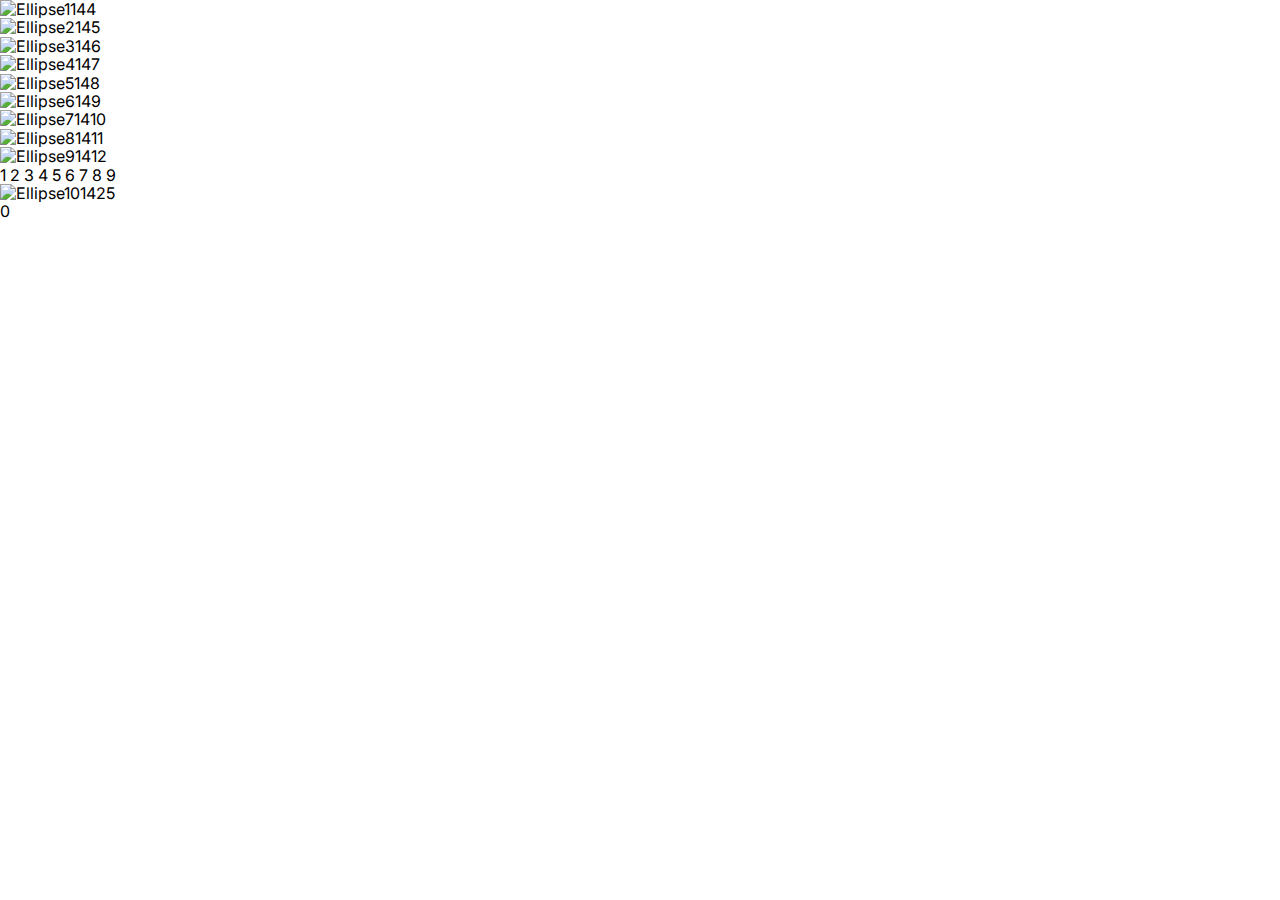
==== frame1.html @ b8e5db3e "Add files via upload" ====
<!DOCTYPE html>
<html lang="english">
  <head>
    <title>exported project</title>
    <meta name="viewport" content="width=device-width, initial-scale=1.0" />
    <meta charset="utf-8" />
    <meta property="twitter:card" content="summary_large_image" />

    <style data-tag="reset-style-sheet">
      html {  line-height: 1.15;}body {  margin: 0;}* {  box-sizing: border-box;  border-width: 0;  border-style: solid;}p,li,ul,pre,div,h1,h2,h3,h4,h5,h6,figure,blockquote,figcaption {  margin: 0;  padding: 0;}button {  background-color: transparent;}button,input,optgroup,select,textarea {  font-family: inherit;  font-size: 100%;  line-height: 1.15;  margin: 0;}button,select {  text-transform: none;}button,[type="button"],[type="reset"],[type="submit"] {  -webkit-appearance: button;}button::-moz-focus-inner,[type="button"]::-moz-focus-inner,[type="reset"]::-moz-focus-inner,[type="submit"]::-moz-focus-inner {  border-style: none;  padding: 0;}button:-moz-focus,[type="button"]:-moz-focus,[type="reset"]:-moz-focus,[type="submit"]:-moz-focus {  outline: 1px dotted ButtonText;}a {  color: inherit;  text-decoration: inherit;}input {  padding: 2px 4px;}img {  display: block;}html { scroll-behavior: smooth  }
    </style>
    <style data-tag="default-style-sheet">
      html {
        font-family: Inter;
        font-size: 16px;
      }

      body {
        font-weight: 400;
        font-style:normal;
        text-decoration: none;
        text-transform: none;
        letter-spacing: normal;
        line-height: 1.15;
        color: var(--dl-color-gray-black);
        background-color: var(--dl-color-gray-white);

      }
    </style>
    <link
      rel="stylesheet"
      href="https://fonts.googleapis.com/css2?family=Inter:wght@100;200;300;400;500;600;700;800;900&amp;display=swap"
      data-tag="font"
    />
    <link rel="stylesheet" href="./style.css" />
  </head>
  <body>
    <div>
      <link href="./frame1.css" rel="stylesheet" />

      <div class="frame1-container">
        <div class="frame1-frame1">
          <img
            src="public/playground_assets/ellipse1144-3bq-200h.png"
            alt="Ellipse1144"
            class="frame1-ellipse1"
          />
          <img
            src="public/playground_assets/ellipse2145-kx5d-200h.png"
            alt="Ellipse2145"
            class="frame1-ellipse2"
          />
          <img
            src="public/playground_assets/ellipse3146-qjss-200w.png"
            alt="Ellipse3146"
            class="frame1-ellipse3"
          />
          <img
            src="public/playground_assets/ellipse4147-k63d-200h.png"
            alt="Ellipse4147"
            class="frame1-ellipse4"
          />
          <img
            src="public/playground_assets/ellipse5148-o4ur-200h.png"
            alt="Ellipse5148"
            class="frame1-ellipse5"
          />
          <img
            src="public/playground_assets/ellipse6149-hfyt-200h.png"
            alt="Ellipse6149"
            class="frame1-ellipse6"
          />
          <img
            src="public/playground_assets/ellipse71410-dx57-200h.png"
            alt="Ellipse71410"
            class="frame1-ellipse7"
          />
          <img
            src="public/playground_assets/ellipse81411-5vnq-200h.png"
            alt="Ellipse81411"
            class="frame1-ellipse8"
          />
          <img
            src="public/playground_assets/ellipse91412-ynsc-200w.png"
            alt="Ellipse91412"
            class="frame1-ellipse9"
          />
          <span class="frame1-text">1</span>
          <span class="frame1-text01">2</span>
          <span class="frame1-text02">3</span>
          <span class="frame1-text03">4</span>
          <span class="frame1-text04">5</span>
          <span class="frame1-text05">6</span>
          <span class="frame1-text06"><span>7</span></span>
          <span class="frame1-text08"><span>8</span></span>
          <span class="frame1-text10">9</span>
          <img
            src="public/playground_assets/ellipse101425-s6y-200h.png"
            alt="Ellipse101425"
            class="frame1-ellipse10"
          />
          <span class="frame1-text11"><span>0</span></span>
        </div>
      </div>
    </div>
  </body>
</html>
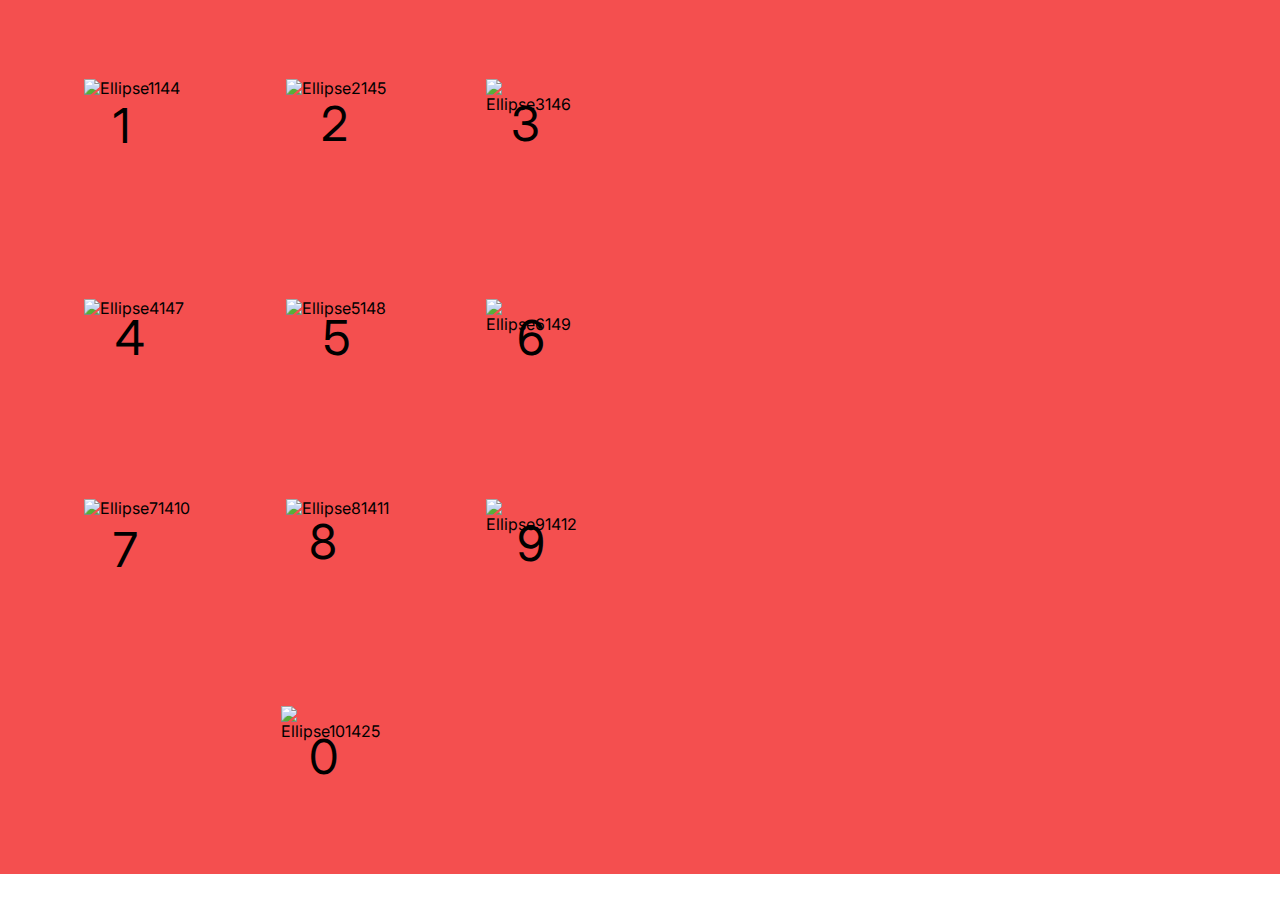
==== commit 34f57a46: "Update frame1.html" ====
--- a/frame1.html
+++ b/frame1.html
@@ -32,11 +32,11 @@
       href="https://fonts.googleapis.com/css2?family=Inter:wght@100;200;300;400;500;600;700;800;900&amp;display=swap"
       data-tag="font"
     />
-    <link rel="stylesheet" href="./style.css" />
+    <link rel="stylesheet" href="./public/style.css" />
   </head>
   <body>
     <div>
-      <link href="./frame1.css" rel="stylesheet" />
+      <link href="./public/frame1.css" rel="stylesheet" />
 
       <div class="frame1-container">
         <div class="frame1-frame1">
--- a/public/style.css
+++ b/public/style.css
@@ -0,0 +1,94 @@
+:root {
+  --dl-color-gray-500: #595959;
+  --dl-color-gray-700: #999999;
+  --dl-color-gray-900: #D9D9D9;
+  --dl-size-size-large: 144px;
+  --dl-size-size-small: 48px;
+  --dl-color-danger-300: #A22020;
+  --dl-color-danger-500: #BF2626;
+  --dl-color-danger-700: #E14747;
+  --dl-color-gray-black: #000000;
+  --dl-color-gray-white: #FFFFFF;
+  --dl-size-size-medium: 96px;
+  --dl-size-size-xlarge: 192px;
+  --dl-size-size-xsmall: 16px;
+  --dl-space-space-unit: 16px;
+  --dl-color-primary-100: #003EB3;
+  --dl-color-primary-300: #0074F0;
+  --dl-color-primary-500: #14A9FF;
+  --dl-color-primary-700: #85DCFF;
+  --dl-color-success-300: #199033;
+  --dl-color-success-500: #32A94C;
+  --dl-color-success-700: #4CC366;
+  --dl-size-size-xxlarge: 288px;
+  --dl-size-size-maxwidth: 1400px;
+  --dl-radius-radius-round: 50%;
+  --dl-space-space-halfunit: 8px;
+  --dl-space-space-sixunits: 96px;
+  --dl-space-space-twounits: 32px;
+  --dl-radius-radius-radius2: 2px;
+  --dl-radius-radius-radius4: 4px;
+  --dl-radius-radius-radius8: 8px;
+  --dl-space-space-fiveunits: 80px;
+  --dl-space-space-fourunits: 64px;
+  --dl-space-space-threeunits: 48px;
+  --dl-space-space-oneandhalfunits: 24px;
+}
+.button {
+  color: var(--dl-color-gray-black);
+  display: inline-block;
+  padding: 0.5rem 1rem;
+  border-color: var(--dl-color-gray-black);
+  border-width: 1px;
+  border-radius: 4px;
+  background-color: var(--dl-color-gray-white);
+}
+.input {
+  color: var(--dl-color-gray-black);
+  cursor: auto;
+  padding: 0.5rem 1rem;
+  border-color: var(--dl-color-gray-black);
+  border-width: 1px;
+  border-radius: 4px;
+  background-color: var(--dl-color-gray-white);
+}
+.textarea {
+  color: var(--dl-color-gray-black);
+  cursor: auto;
+  padding: 0.5rem;
+  border-color: var(--dl-color-gray-black);
+  border-width: 1px;
+  border-radius: 4px;
+  background-color: var(--dl-color-gray-white);
+}
+.list {
+  width: 100%;
+  margin: 1em 0px 1em 0px;
+  display: block;
+  padding: 0px 0px 0px 1.5rem;
+  list-style-type: none;
+  list-style-position: outside;
+}
+.list-item {
+  display: list-item;
+}
+.teleport-show {
+  display: flex !important;
+  transform: none !important;
+}
+.Content {
+  font-size: 16px;
+  font-family: Inter;
+  font-weight: 400;
+  line-height: 1.15;
+  text-transform: none;
+  text-decoration: none;
+}
+.Heading {
+  font-size: 32px;
+  font-family: Inter;
+  font-weight: 700;
+  line-height: 1.15;
+  text-transform: none;
+  text-decoration: none;
+}
--- a/public/frame1.css
+++ b/public/frame1.css
@@ -0,0 +1,284 @@
+.frame1-container {
+  min-height: 100vh;
+}
+.frame1-frame1 {
+  width: 100%;
+  height: 874px;
+  display: flex;
+  overflow: hidden;
+  position: relative;
+  align-items: flex-start;
+  flex-shrink: 0;
+  border-color: transparent;
+  background-color: rgba(244, 79, 79, 1);
+}
+.frame1-ellipse1 {
+  top: 79px;
+  left: 84px;
+  width: 107px;
+  height: 93px;
+  position: absolute;
+  border-color: transparent;
+}
+.frame1-ellipse2 {
+  top: 79px;
+  left: 286px;
+  width: 105px;
+  height: 93px;
+  position: absolute;
+  border-color: transparent;
+}
+.frame1-ellipse3 {
+  top: 79px;
+  left: 486px;
+  width: 87px;
+  height: 89px;
+  position: absolute;
+  border-color: transparent;
+}
+.frame1-ellipse4 {
+  top: 299px;
+  left: 84px;
+  width: 107px;
+  height: 87px;
+  position: absolute;
+  border-color: transparent;
+}
+.frame1-ellipse5 {
+  top: 299px;
+  left: 286px;
+  width: 105px;
+  height: 87px;
+  position: absolute;
+  border-color: transparent;
+}
+.frame1-ellipse6 {
+  top: 299px;
+  left: 486px;
+  width: 99px;
+  height: 87px;
+  position: absolute;
+  border-color: transparent;
+}
+.frame1-ellipse7 {
+  top: 499px;
+  left: 84px;
+  width: 107px;
+  height: 101px;
+  position: absolute;
+  border-color: transparent;
+}
+.frame1-ellipse8 {
+  top: 499px;
+  left: 286px;
+  width: 105px;
+  height: 101px;
+  position: absolute;
+  border-color: transparent;
+}
+.frame1-ellipse9 {
+  top: 499px;
+  left: 486px;
+  width: 99px;
+  height: 101px;
+  position: absolute;
+  border-color: transparent;
+}
+.frame1-text {
+  top: 110px;
+  left: 113px;
+  color: rgba(0, 0, 0, 1);
+  width: 44px;
+  height: auto;
+  position: absolute;
+  font-size: 48px;
+  align-self: auto;
+  font-style: Regular;
+  text-align: left;
+  font-family: Inter;
+  font-weight: 400;
+  line-height: 32px;
+  font-stretch: normal;
+  margin-right: 0;
+  margin-bottom: 0;
+  text-decoration: none;
+}
+.frame1-text01 {
+  top: 108px;
+  left: 321px;
+  color: rgba(0, 0, 0, 1);
+  width: 38px;
+  height: auto;
+  position: absolute;
+  font-size: 48px;
+  align-self: auto;
+  font-style: Regular;
+  text-align: left;
+  font-family: Inter;
+  font-weight: 400;
+  line-height: 32px;
+  font-stretch: normal;
+  margin-right: 0;
+  margin-bottom: 0;
+  text-decoration: none;
+}
+.frame1-text02 {
+  top: 108px;
+  left: 511px;
+  color: rgba(0, 0, 0, 1);
+  width: 46px;
+  height: auto;
+  position: absolute;
+  font-size: 48px;
+  align-self: auto;
+  font-style: Regular;
+  text-align: left;
+  font-family: Inter;
+  font-weight: 400;
+  line-height: 32px;
+  font-stretch: normal;
+  margin-right: 0;
+  margin-bottom: 0;
+  text-decoration: none;
+}
+.frame1-text03 {
+  top: 322px;
+  left: 115px;
+  color: rgba(0, 0, 0, 1);
+  width: 42px;
+  height: auto;
+  position: absolute;
+  font-size: 48px;
+  align-self: auto;
+  font-style: Regular;
+  text-align: left;
+  font-family: Inter;
+  font-weight: 400;
+  line-height: 32px;
+  font-stretch: normal;
+  margin-right: 0;
+  margin-bottom: 0;
+  text-decoration: none;
+}
+.frame1-text04 {
+  top: 322px;
+  left: 323px;
+  color: rgba(0, 0, 0, 1);
+  width: 46px;
+  height: auto;
+  position: absolute;
+  font-size: 48px;
+  align-self: auto;
+  font-style: Regular;
+  text-align: left;
+  font-family: Inter;
+  font-weight: 400;
+  line-height: 32px;
+  font-stretch: normal;
+  margin-right: 0;
+  margin-bottom: 0;
+  text-decoration: none;
+}
+.frame1-text05 {
+  top: 322px;
+  left: 517px;
+  color: rgba(0, 0, 0, 1);
+  width: 56px;
+  height: auto;
+  position: absolute;
+  font-size: 48px;
+  align-self: auto;
+  font-style: Regular;
+  text-align: left;
+  font-family: Inter;
+  font-weight: 400;
+  line-height: 32px;
+  font-stretch: normal;
+  margin-right: 0;
+  margin-bottom: 0;
+  text-decoration: none;
+}
+.frame1-text06 {
+  top: 534px;
+  left: 113px;
+  color: rgba(0, 0, 0, 1);
+  width: 54px;
+  height: auto;
+  position: absolute;
+  font-size: 48px;
+  align-self: auto;
+  font-style: Regular;
+  text-align: left;
+  font-family: Inter;
+  font-weight: 400;
+  line-height: 32px;
+  font-stretch: normal;
+  margin-right: 0;
+  margin-bottom: 0;
+  text-decoration: none;
+}
+.frame1-text08 {
+  top: 526px;
+  left: 309px;
+  color: rgba(0, 0, 0, 1);
+  width: 60px;
+  height: auto;
+  position: absolute;
+  font-size: 48px;
+  align-self: auto;
+  font-style: Regular;
+  text-align: left;
+  font-family: Inter;
+  font-weight: 400;
+  line-height: 32px;
+  font-stretch: normal;
+  margin-right: 0;
+  margin-bottom: 0;
+  text-decoration: none;
+}
+.frame1-text10 {
+  top: 528px;
+  left: 517px;
+  color: rgba(0, 0, 0, 1);
+  width: 56px;
+  height: auto;
+  position: absolute;
+  font-size: 48px;
+  align-self: auto;
+  font-style: Regular;
+  text-align: left;
+  font-family: Inter;
+  font-weight: 400;
+  line-height: 32px;
+  font-stretch: normal;
+  margin-right: 0;
+  margin-bottom: 0;
+  text-decoration: none;
+}
+.frame1-ellipse10 {
+  top: 706px;
+  left: 281px;
+  width: 107px;
+  height: 103px;
+  position: absolute;
+  border-color: transparent;
+}
+.frame1-text11 {
+  top: 741px;
+  left: 309px;
+  color: rgba(0, 0, 0, 1);
+  width: 59px;
+  height: auto;
+  position: absolute;
+  font-size: 48px;
+  align-self: auto;
+  font-style: Regular;
+  text-align: left;
+  font-family: Inter;
+  font-weight: 400;
+  line-height: 32px;
+  font-stretch: normal;
+  margin-right: 0;
+  margin-bottom: 0;
+  text-decoration: none;
+}
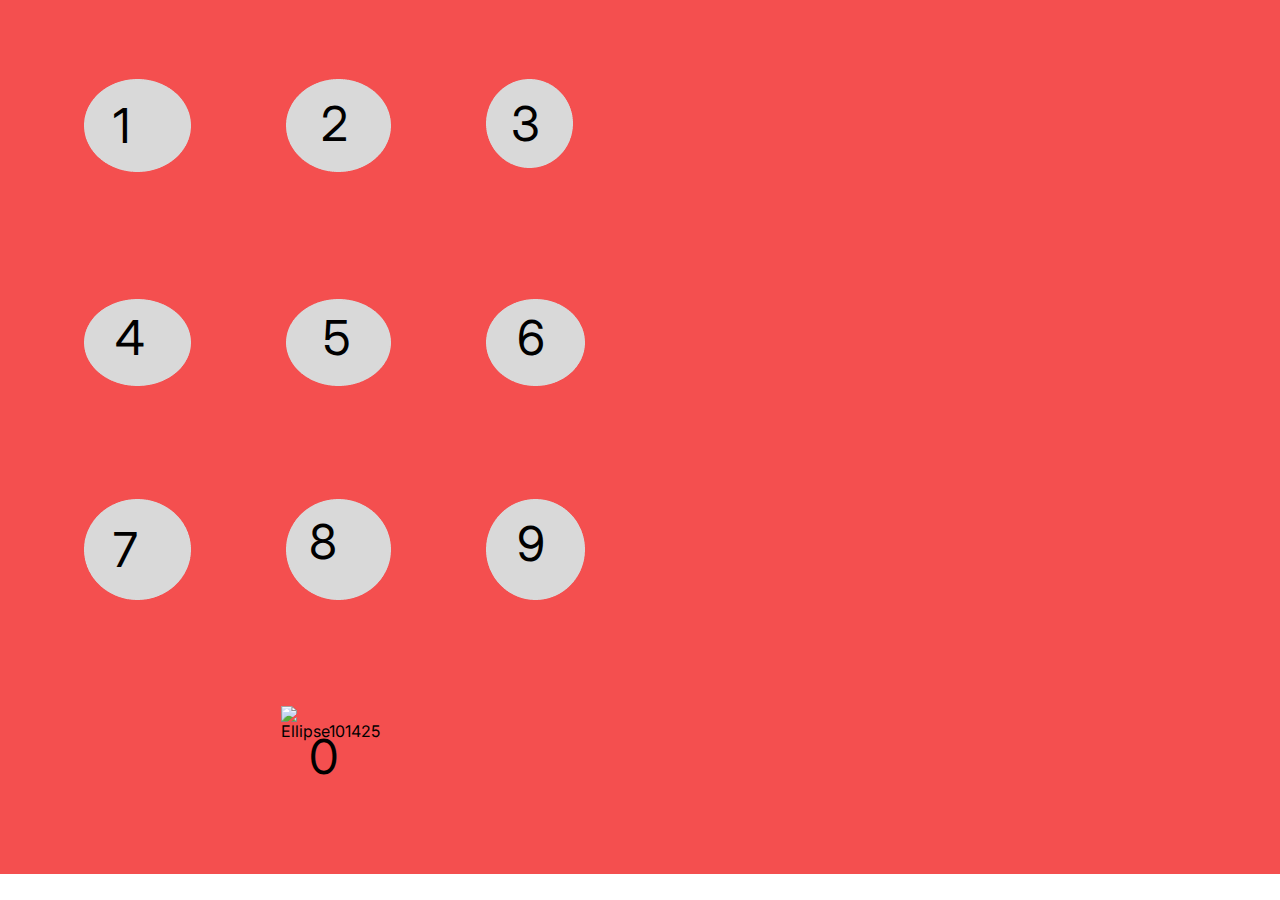
==== commit a130f172: "Update frame1.html" ====
--- a/frame1.html
+++ b/frame1.html
@@ -41,47 +41,47 @@
       <div class="frame1-container">
         <div class="frame1-frame1">
           <img
-            src="public/playground_assets/ellipse1144-3bq-200h.png"
+            src="public/playground_assests/ellipse1144-3bq-200h.png"
             alt="Ellipse1144"
             class="frame1-ellipse1"
           />
           <img
-            src="public/playground_assets/ellipse2145-kx5d-200h.png"
+            src="public/playground_assests/ellipse2145-kx5d-200h.png"
             alt="Ellipse2145"
             class="frame1-ellipse2"
           />
           <img
-            src="public/playground_assets/ellipse3146-qjss-200w.png"
+            src="public/playground_assests/ellipse3146-qjss-200w.png"
             alt="Ellipse3146"
             class="frame1-ellipse3"
           />
           <img
-            src="public/playground_assets/ellipse4147-k63d-200h.png"
+            src="public/playground_assests/ellipse4147-k63d-200h.png"
             alt="Ellipse4147"
             class="frame1-ellipse4"
           />
           <img
-            src="public/playground_assets/ellipse5148-o4ur-200h.png"
+            src="public/playground_assests/ellipse5148-o4ur-200h.png"
             alt="Ellipse5148"
             class="frame1-ellipse5"
           />
           <img
-            src="public/playground_assets/ellipse6149-hfyt-200h.png"
+            src="public/playground_assests/ellipse6149-hfyt-200h.png"
             alt="Ellipse6149"
             class="frame1-ellipse6"
           />
           <img
-            src="public/playground_assets/ellipse71410-dx57-200h.png"
+            src="public/playground_assests/ellipse71410-dx57-200h.png"
             alt="Ellipse71410"
             class="frame1-ellipse7"
           />
           <img
-            src="public/playground_assets/ellipse81411-5vnq-200h.png"
+            src="public/playground_assests/ellipse81411-5vnq-200h.png"
             alt="Ellipse81411"
             class="frame1-ellipse8"
           />
           <img
-            src="public/playground_assets/ellipse91412-ynsc-200w.png"
+            src="public/playground_assests/ellipse91412-ynsc-200w.png"
             alt="Ellipse91412"
             class="frame1-ellipse9"
           />
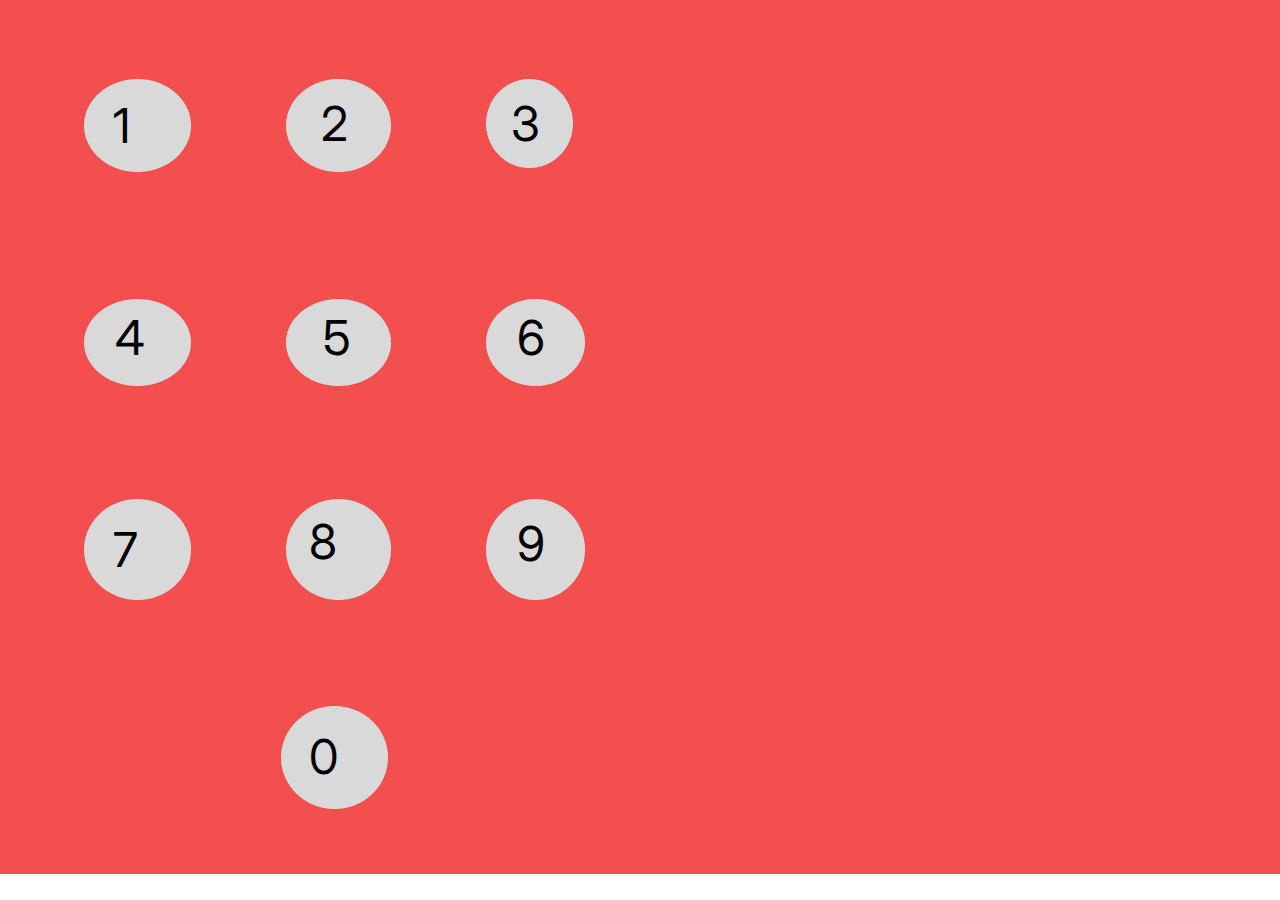
==== commit d0724bef: "Update frame1.html" ====
--- a/frame1.html
+++ b/frame1.html
@@ -95,7 +95,7 @@
           <span class="frame1-text08"><span>8</span></span>
           <span class="frame1-text10">9</span>
           <img
-            src="public/playground_assets/ellipse101425-s6y-200h.png"
+            src="public/playground_assests/ellipse101425-s6y-200h.png"
             alt="Ellipse101425"
             class="frame1-ellipse10"
           />
